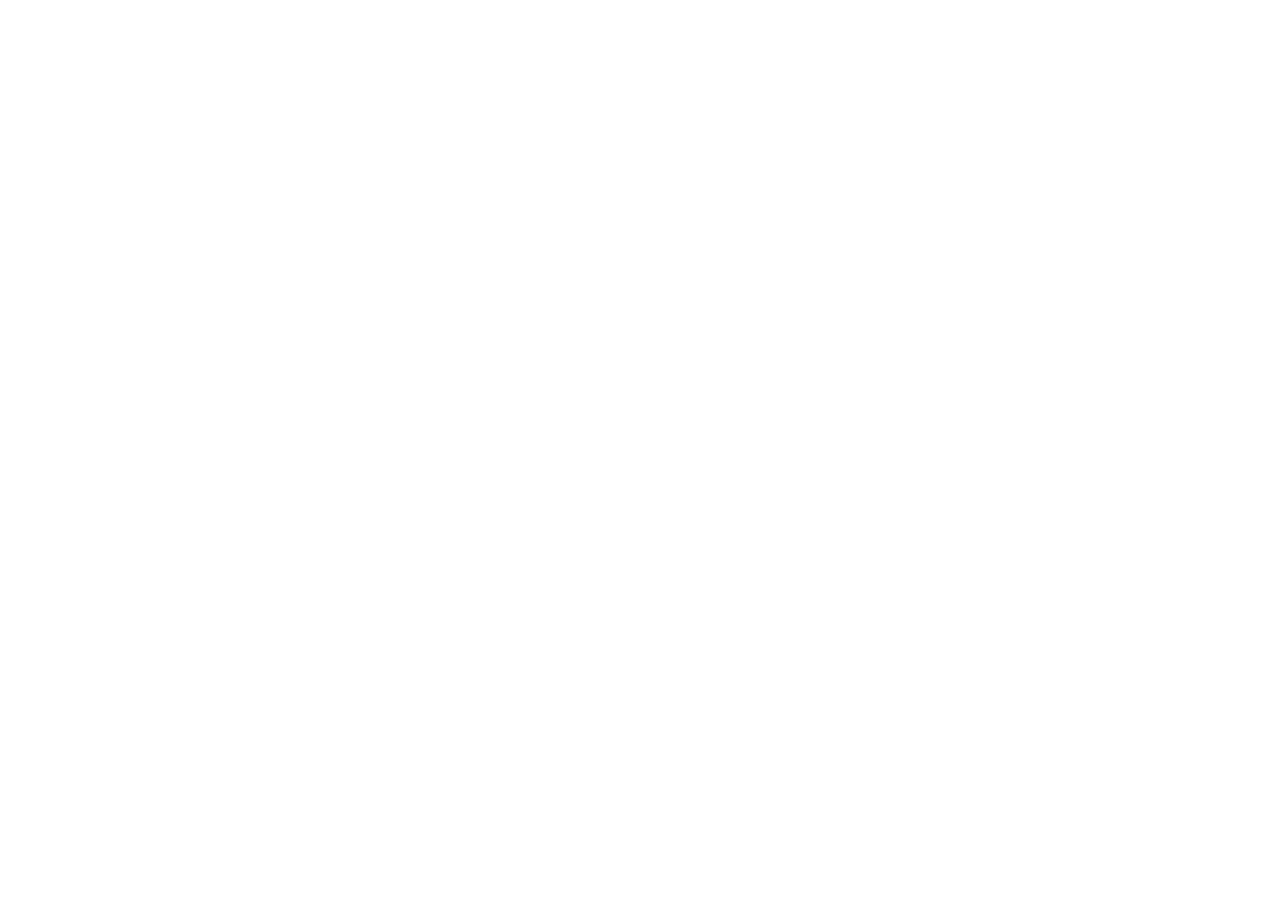
==== test.html @ 4175a2fe "video" ====
<!DOCTYPE html>
<html lang="en">

<head>
    <meta charset="UTF-8">
    <meta name="viewport" content="width=device-width, initial-scale=1.0">
    <link rel="stylesheet" href="test.css">
    <title>Document</title>
</head>

<body>

</body>

</html>
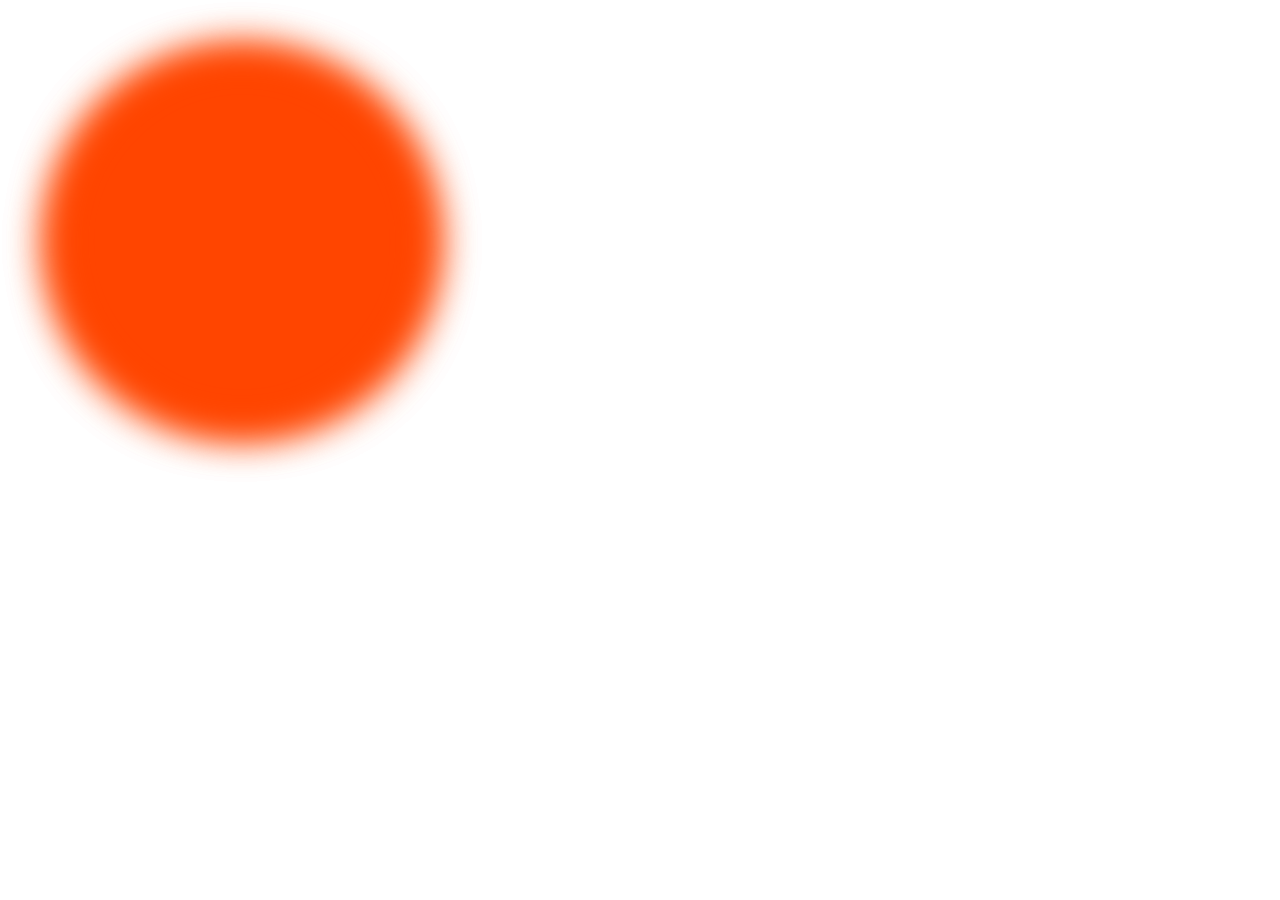
==== commit 136cfee4: "animation" ====
--- a/test.html
+++ b/test.html
@@ -9,7 +9,8 @@
 </head>
 
 <body>
-
+    <div id="hero1"></div>
+    <div id="hero2"></div>
 </body>
 
 </html>
--- a/test.css
+++ b/test.css
@@ -0,0 +1,48 @@
+* {
+    margin: 0;
+    padding: 0;
+    box-sizing: border-box;
+}
+
+html,
+body {
+    width: 100%;
+    height: 100%;
+}
+
+body {
+    padding: 50px;
+}
+
+#hero1 {
+    height: 30vw;
+    width: 30vw;
+    background-color: orangered;
+    border-radius: 50%;
+    filter: blur(20px);
+    position: absolute;
+}
+
+#hero2 {
+    height: 30vw;
+    width: 30vw;
+    background-color: orangered;
+    border-radius: 50%;
+    filter: blur(20px);
+    position: absolute;
+    animation-name: anime;
+    animation-duration: 3s;
+    animation-timing-function: linear;
+    animation-iteration-count: infinite;
+    animation-direction: alternate;
+}
+
+@keyframes anime {
+    from {
+        transform: translate(-10%, -10%);
+    }
+
+    to {
+        transform: translate(10%, 10%);
+    }
+}
